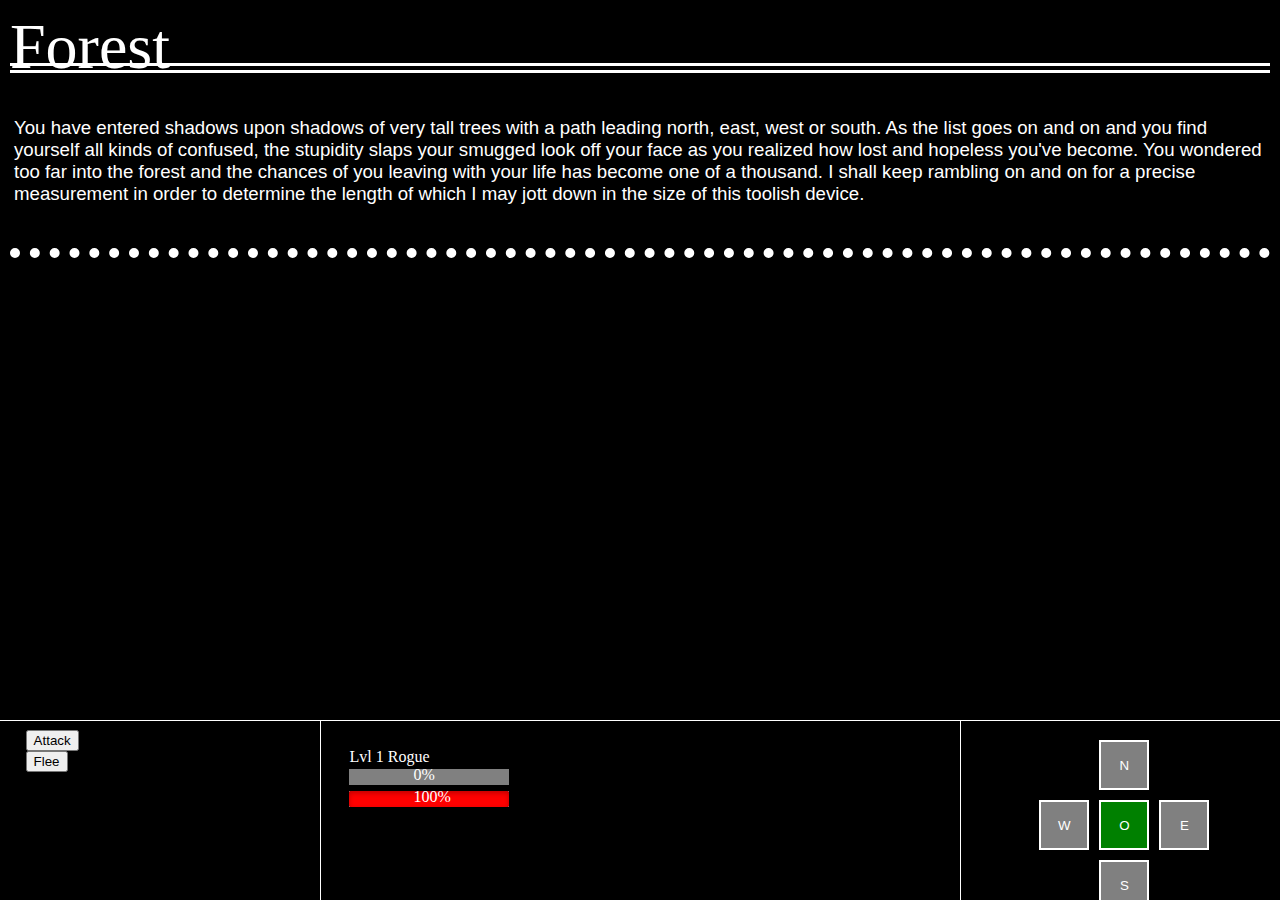
==== index.html @ fbbdbf92 "Added monster and navigation modules" ====
<html>
  <head>
    <title>Game of Monsters</title>
    <link rel="stylesheet" type="text/css" href="css/game.css">
    
    <script type="text/javascript" src="js/monster.js"></script>
	<script type="text/javascript" src="js/player.js"></script>
	<script type="text/javascript" src="js/navigation.js"></script>
	<script type="text/javascript" src="js/room.js"></script>
	<script type="text/javascript" src="js/game.js"></script>
  </head>
  <body>
    <div>
    	<div id="main">
    		<div id="location">
				<span class="header">Forest</span>
				<div class="headerUnderline"></div>
				<p id="maintext"> You have entered shadows upon shadows of very tall trees with a path leading north, east, west or south. As the list goes on and on and you find yourself all kinds of confused, the stupidity slaps your smugged look off your face as you realized how lost and hopeless you've become. You wondered too far into the forest and the chances of you leaving with your life has become one of a thousand. I shall keep rambling on and on for a precise measurement in order to determine the length of which I may jott down in the size of this toolish device. </p>
				<div class="footer"></div>
    		</div>
    	</div>
	  	<div class="colmask">
			<div class="colmid">
				<div class="colleft">
					<div id="status"  class="col1">
						<div>
						    <span id="characterName" class="characterName">Vincent</span> <br />
						    <span id="characterInfo"> Lvl 9000 Warrior </span> <br />
							<div class="progressContainer">
						    	<progress id="xpBar" value="48" max="100"></progress>
						    	<div id="xpText" class="percentText">48%</div>
						    </div>
						    <div class="progressContainer">
						    	<progress id="hpBar" value="100" max="100"></progress>
						    	<div id="hpText" class="percentText">100%</div>
						    </div>
						</div>
					</div>
					<div id="actions" class="col2">
						<button id="Attack">Attack</button><br/>
						<button id="Flee">Flee</button>
					</div>
				    <div id="navigation" class="col3">
				        <div class="MapNavBox"> 
				          <button id="North" style="left:125px; top:20px">  N </button>
				          <button id="West"  style="left:65px; top:80px">   W </button>
				          <button id="Map"   style="left:125px; top:80px">  O </button>
				          <button id="East"  style="left:185px; top:80px">  E </button>
				          <button id="South" style="left:125px; top:140px"> S </button>
				        </div>
				    </div>
				</div>
			</div>
		</div>
	</div>

  </body>
</html>
---- css/game.css ----
/* General Layout */

body {
	padding: 0px;
	margin: 0px;
	border: 0px;
	color: white;
	background-color: black;
}

div#actions {
	float: left;
	position: relative;
	padding: 10px 0 0 0;
	overflow: hidden;
	height: 100%;
}

div#status {
	float: left;
	position: relative;
	padding: 10px 0 0 0;
	overflow: hidden;
	height: 100%;
}

div#navigation {
	float: left;
	position: relative;
	padding: 10px 0 0 0;
	overflow: hidden;
	height: 100%;
}

div#main {
	clear:both;
	float:left;
	width:100%;
	height: 80%;

	border-bottom: 1px solid white;
	margin-bottom: -1px;
}

div.col1 {
	width:46%;
	left:102%;
}

div.col2 {
	width:21%;
	left:31%;
}

div.col3 {
	width:21%;
	left:85%;
}

div.colmid,
div.colleft {
	float:left;
	width:100%;
	position:relative;
	border-right: 1px solid white;
}

div.colmask {
	position:relative;
	clear:both;
	float:left;
	width:100%;
	overflow:hidden;
	height: 20%;
}

div.colmask div.colmid {
	right:25%;
}

div.colmask div.colleft {
	right:50%;
}


/* Location */
div#location {
	padding: 10px;
}

div#location span.header {
	font-family: Impact;
	font-size:48pt;
}

div#location p#maintext{
	font-family: sans-serif;
	font-size: 14pt;
	padding: 4px;
}

div#location div.headerUnderline {
	border-bottom: 10px double white;
	top: -21px;
	position: relative;
}

div#location div.footer {
	position: relative;
	top: 21px;
	border-bottom:10px dotted white;
}


/* Navigation */

.MapNavBox 
{
  float: right;
  width: 290px;
  height: 200px;
  top: -10px;
  left: 10px;
  position:relative;
}

 .MapNavBox button
 {  
    position:absolute;
    background-color: gray;
    color: white;
    width:50px;
    height:50px;
    border: 2px solid white; 
}

 #Map
{
  background-color: green;
  width:50px;
  height:50px;
}

/* Status */

div.progressContainer {
	position: relative;
}

div.percentText {
	position: absolute;
	top: 0px;
	left: 68px;
	color: white;
}

progress {
    background-color: lightblue;
    margin: 3px;
}

progress#xpBar[value]::-webkit-progress-value {
  background-image:
	   -webkit-linear-gradient(-45deg, 
	                           transparent 33%, rgba(0, 0, 0, .1) 33%, 
	                           rgba(0,0, 0, .1) 66%, transparent 66%),
	   -webkit-linear-gradient(top, 
	                           rgba(255, 255, 255, .25), 
	                           rgba(0, 0, 0, .25)),
	   -webkit-linear-gradient(left, #09c, #f44);

    border-radius: 2px; 
    background-size: 35px 20px, 100% 100%, 100% 100%;
}

progress#hpBar[value]::-webkit-progress-bar {
  background-color: #600;
  border-radius: 2px;
  box-shadow: 0 2px 5px rgba(0, 0, 0, 0.25) inset;
}

progress#hpBar[value]::-webkit-progress-value {
  background-color: #f00;
  border-radius: 2px;
  box-shadow: 0 2px 5px rgba(0, 0, 0, 0.25) inset;
}

span.characterName {
   font-size: 22pt;
}

span#characterInfo {
   position: relative;
   left: 4px;
}
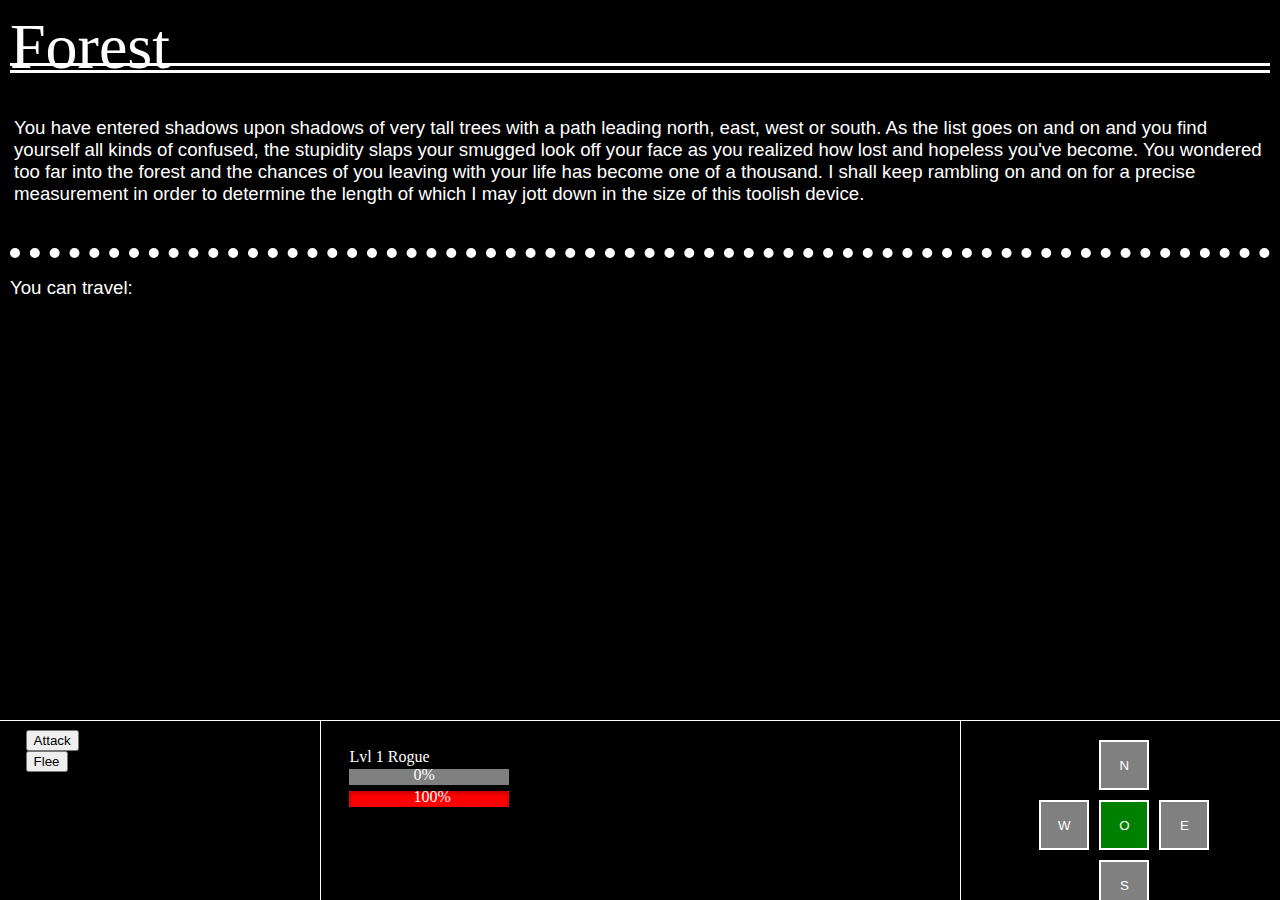
==== commit 800b9632: "Index update" ====
--- a/index.html
+++ b/index.html
@@ -3,6 +3,7 @@
     <title>Game of Monsters</title>
     <link rel="stylesheet" type="text/css" href="css/game.css">
     
+    <script type="text/javascript" src="js/jquery-2.1.4.min.js"></script>
     <script type="text/javascript" src="js/monster.js"></script>
 	<script type="text/javascript" src="js/player.js"></script>
 	<script type="text/javascript" src="js/navigation.js"></script>
@@ -13,10 +14,12 @@
     <div>
     	<div id="main">
     		<div id="location">
-				<span class="header">Forest</span>
+				<span id="roomName" class="header">Forest</span>
 				<div class="headerUnderline"></div>
-				<p id="maintext"> You have entered shadows upon shadows of very tall trees with a path leading north, east, west or south. As the list goes on and on and you find yourself all kinds of confused, the stupidity slaps your smugged look off your face as you realized how lost and hopeless you've become. You wondered too far into the forest and the chances of you leaving with your life has become one of a thousand. I shall keep rambling on and on for a precise measurement in order to determine the length of which I may jott down in the size of this toolish device. </p>
+				<p id="roomDesc"> You have entered shadows upon shadows of very tall trees with a path leading north, east, west or south. As the list goes on and on and you find yourself all kinds of confused, the stupidity slaps your smugged look off your face as you realized how lost and hopeless you've become. You wondered too far into the forest and the chances of you leaving with your life has become one of a thousand. I shall keep rambling on and on for a precise measurement in order to determine the length of which I may jott down in the size of this toolish device. </p>
 				<div class="footer"></div>
+                <div id="directions">You can travel: <span id="dirNames"></span></div>
+                <div id="monsters"></div>
     		</div>
     	</div>
 	  	<div class="colmask">
--- a/css/game.css
+++ b/css/game.css
@@ -93,7 +93,7 @@
 	font-size:48pt;
 }
 
-div#location p#maintext{
+div#location p#roomDesc{
 	font-family: sans-serif;
 	font-size: 14pt;
 	padding: 4px;
@@ -192,4 +192,21 @@
 span#characterInfo {
    position: relative;
    left: 4px;
-}+}
+
+div#directions {
+    padding-top: 40px;
+    font-family: sans-serif;
+    font-size: 14pt;
+}
+
+span#dirNames {
+    color: lawngreen;
+}
+
+div#monsters {
+    padding-top: 20px;
+    font-family: sans-serif;
+    font-size: 14pt;
+    color: red;
+}
